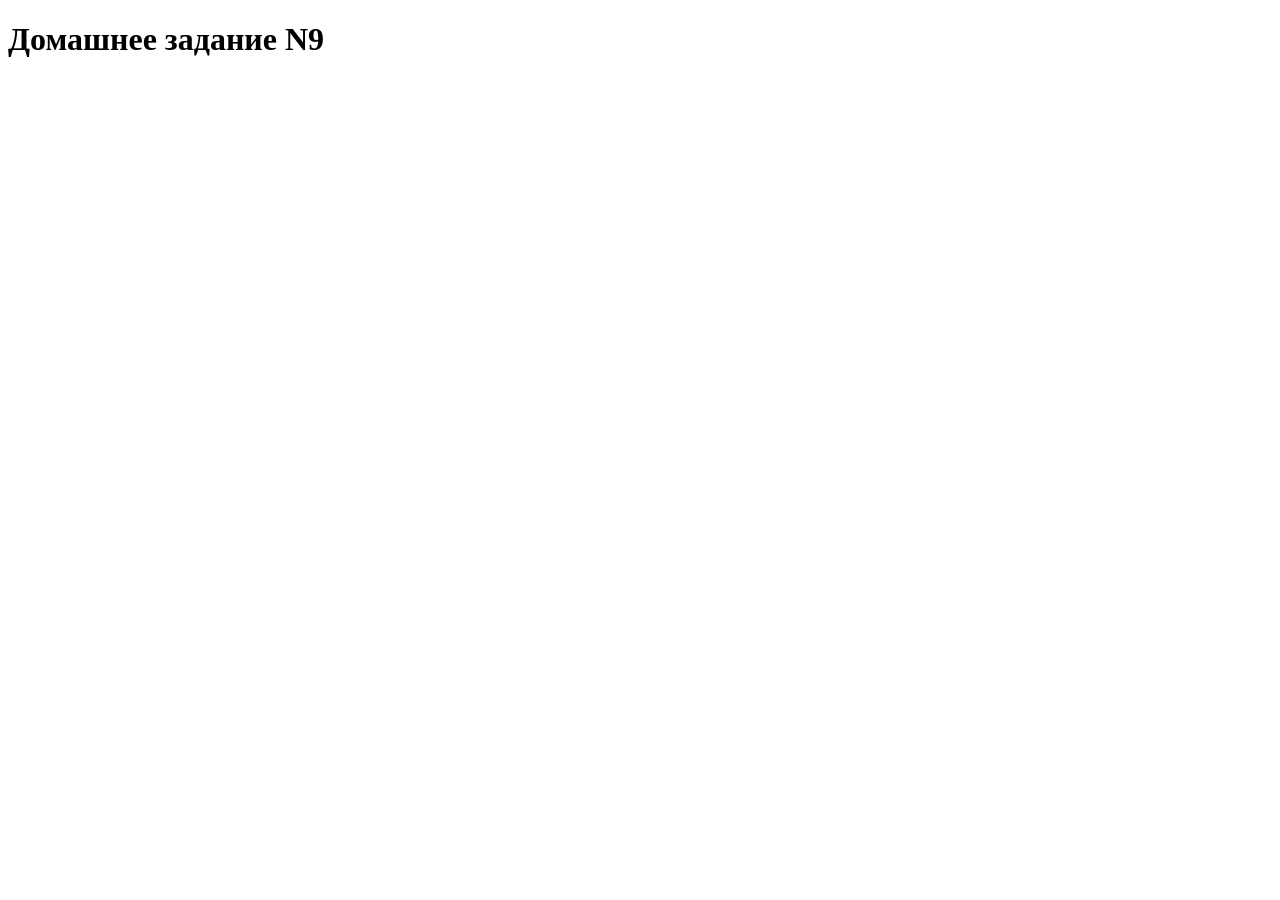
==== index.html @ a5bd737f "Домашнее задание №9): Реализованы все задания нативными методами" ====
<!DOCTYPE html>
<html lang="ru">
<head>
    <meta charset="UTF-8">
    <meta name="viewport" content="width=device-width, initial-scale=1.0">
    <title>Домашнее задание N9</title>
</head>
<body>
    <h1>Домашнее задание N9</h1>
    <script type="module" src="./homework-9.js"></script>
</body>
</html>
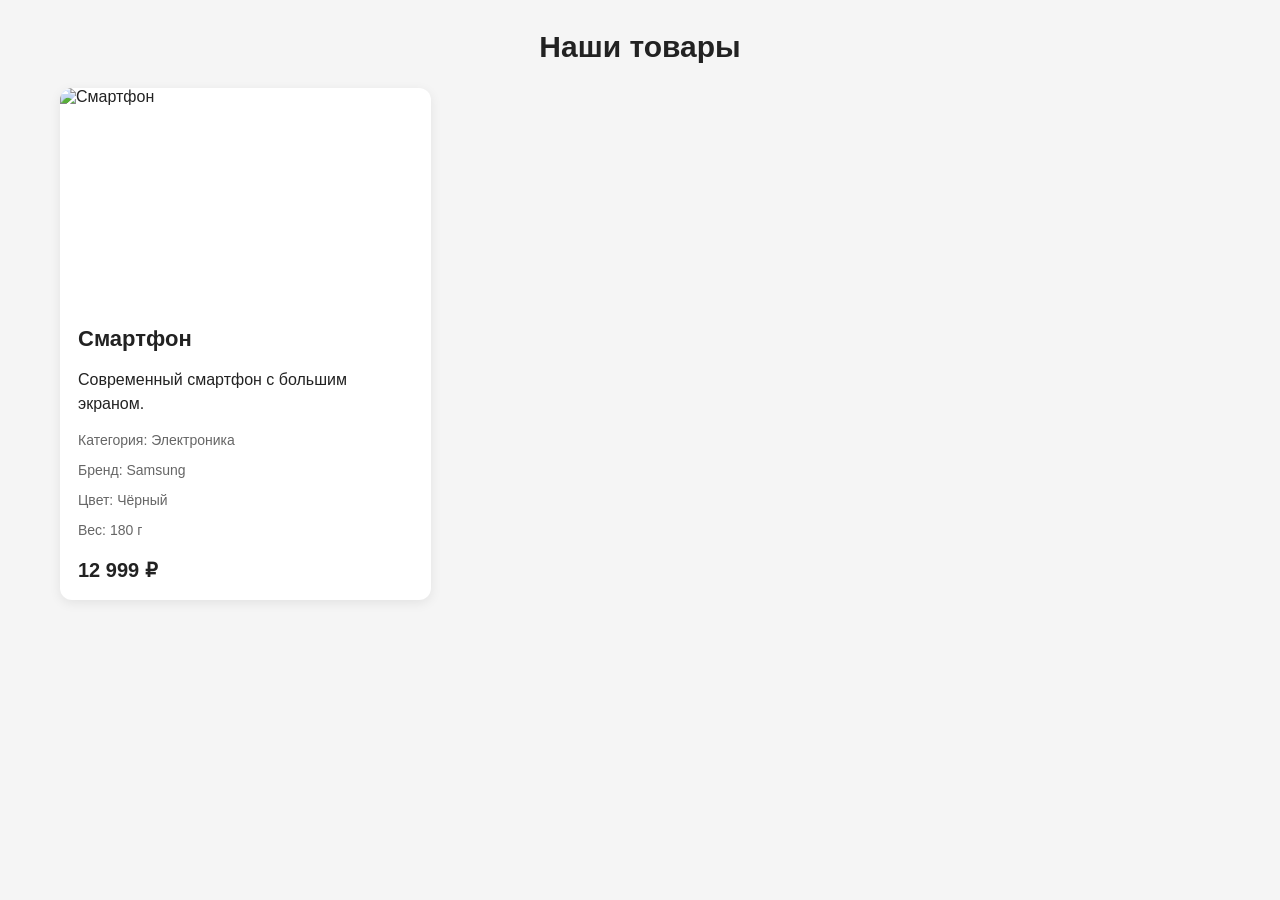
==== commit e9dc25b7: "Домашнее задание №10: Реализовал шаблон продуктовых карточек" ====
--- a/index.html
+++ b/index.html
@@ -1,12 +1,21 @@
 <!DOCTYPE html>
 <html lang="ru">
 <head>
-    <meta charset="UTF-8">
-    <meta name="viewport" content="width=device-width, initial-scale=1.0">
-    <title>Домашнее задание N9</title>
+  <meta charset="UTF-8">
+  <meta name="viewport" content="width=device-width, initial-scale=1.0">
+  <title>Домашнее задание №10</title>
+  <link rel="stylesheet" href="./style.css">
+  <script type="module" src="./js/homework-10.js"></script>
 </head>
 <body>
-    <h1>Домашнее задание N9</h1>
-    <script type="module" src="./homework-9.js"></script>
+  <main class="products-page">
+    <h1 class="products-title">Наши товары</h1>
+
+    <section
+      class="products-container"
+      id="products-container"
+      aria-label="Список товаров"
+    ></section>
+  </main>
 </body>
 </html>
--- a/style.css
+++ b/style.css
@@ -0,0 +1,81 @@
+* {
+  box-sizing: border-box;
+}
+
+body {
+  margin: 0;
+  font-family: Arial, sans-serif;
+  background-color: #f5f5f5;
+  color: #222;
+}
+
+.products-page {
+  max-width: 1200px;
+  margin: 0 auto;
+  padding: 30px 20px;
+}
+
+.products-title {
+  margin: 0 0 24px;
+  text-align: center;
+  font-size: 30px;
+}
+
+.products-container {
+  display: grid;
+  grid-template-columns: repeat(3, minmax(0, 1fr));
+  gap: 24px;
+}
+
+.product-card {
+  overflow: hidden;
+  background-color: #fff;
+  border-radius: 12px;
+  box-shadow: 0 3px 12px rgb(0 0 0 / 8%);
+}
+
+.product-card__image {
+  display: block;
+  width: 100%;
+  height: 220px;
+  object-fit: cover;
+}
+
+.product-card__content {
+  padding: 18px;
+}
+
+.product-card__title {
+  margin: 0 0 12px;
+  font-size: 22px;
+}
+
+.product-card__description {
+  line-height: 1.5;
+}
+
+.product-card__category,
+.product-card__brand,
+.product-card__color,
+.product-card__weight {
+  font-size: 14px;
+  color: #666;
+}
+
+.product-card__price {
+  margin-bottom: 0;
+  font-size: 20px;
+  font-weight: bold;
+}
+
+@media (max-width: 800px) {
+  .products-container {
+    grid-template-columns: repeat(2, minmax(0, 1fr));
+  }
+}
+
+@media (max-width: 520px) {
+  .products-container {
+    grid-template-columns: 1fr;
+  }
+}
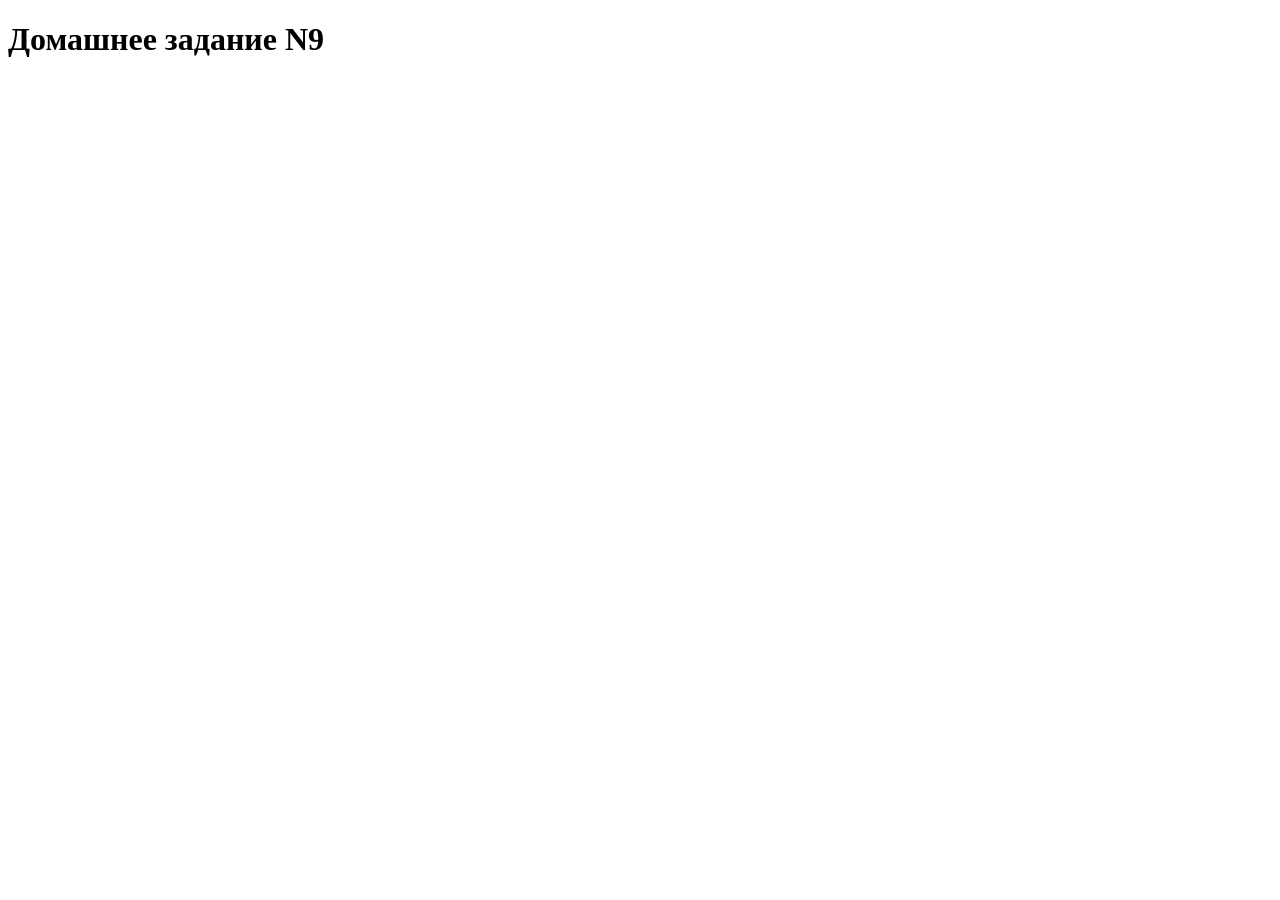
==== commit 8fbb011a: "Merge pull request #2 from ismail2109/feature/9-homework (Домашнее задание №9): Реализованы все зада" ====
--- a/index.html
+++ b/index.html
@@ -1,21 +1,12 @@
 <!DOCTYPE html>
 <html lang="ru">
 <head>
-  <meta charset="UTF-8">
-  <meta name="viewport" content="width=device-width, initial-scale=1.0">
-  <title>Домашнее задание №10</title>
-  <link rel="stylesheet" href="./style.css">
-  <script type="module" src="./js/homework-10.js"></script>
+    <meta charset="UTF-8">
+    <meta name="viewport" content="width=device-width, initial-scale=1.0">
+    <title>Домашнее задание N9</title>
 </head>
 <body>
-  <main class="products-page">
-    <h1 class="products-title">Наши товары</h1>
-
-    <section
-      class="products-container"
-      id="products-container"
-      aria-label="Список товаров"
-    ></section>
-  </main>
+    <h1>Домашнее задание N9</h1>
+    <script type="module" src="./homework-9.js"></script>
 </body>
 </html>
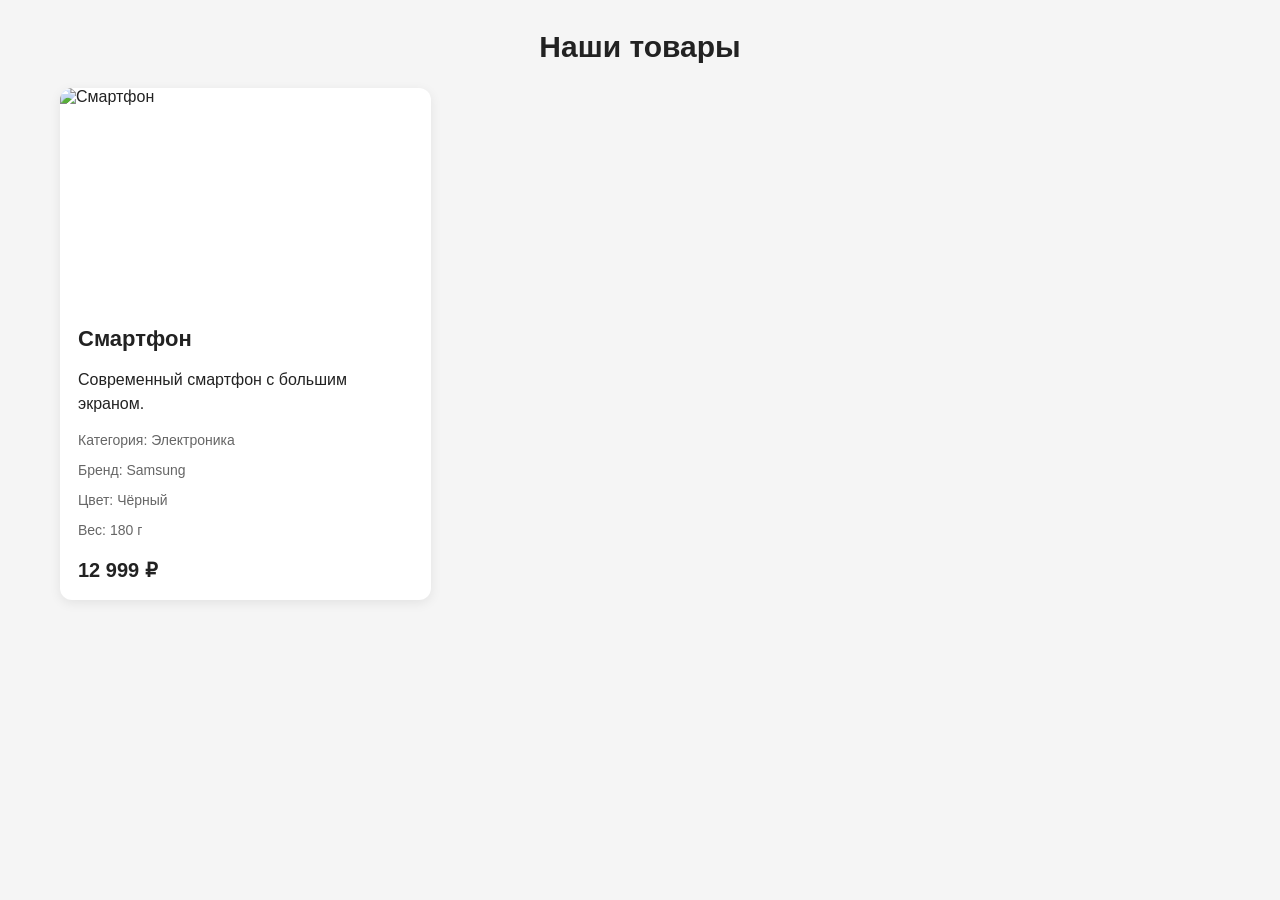
==== commit d13598d4: "Merge branch 'feature/10-homework'" ====
--- a/index.html
+++ b/index.html
@@ -1,12 +1,21 @@
 <!DOCTYPE html>
 <html lang="ru">
 <head>
-    <meta charset="UTF-8">
-    <meta name="viewport" content="width=device-width, initial-scale=1.0">
-    <title>Домашнее задание N9</title>
+  <meta charset="UTF-8">
+  <meta name="viewport" content="width=device-width, initial-scale=1.0">
+  <title>Домашнее задание №10</title>
+  <link rel="stylesheet" href="./style.css">
+  <script type="module" src="./js/homework-10.js"></script>
 </head>
 <body>
-    <h1>Домашнее задание N9</h1>
-    <script type="module" src="./homework-9.js"></script>
+  <main class="products-page">
+    <h1 class="products-title">Наши товары</h1>
+
+    <section
+      class="products-container"
+      id="products-container"
+      aria-label="Список товаров"
+    ></section>
+  </main>
 </body>
 </html>
--- a/style.css
+++ b/style.css
@@ -0,0 +1,81 @@
+* {
+  box-sizing: border-box;
+}
+
+body {
+  margin: 0;
+  font-family: Arial, sans-serif;
+  background-color: #f5f5f5;
+  color: #222;
+}
+
+.products-page {
+  max-width: 1200px;
+  margin: 0 auto;
+  padding: 30px 20px;
+}
+
+.products-title {
+  margin: 0 0 24px;
+  text-align: center;
+  font-size: 30px;
+}
+
+.products-container {
+  display: grid;
+  grid-template-columns: repeat(3, minmax(0, 1fr));
+  gap: 24px;
+}
+
+.product-card {
+  overflow: hidden;
+  background-color: #fff;
+  border-radius: 12px;
+  box-shadow: 0 3px 12px rgb(0 0 0 / 8%);
+}
+
+.product-card__image {
+  display: block;
+  width: 100%;
+  height: 220px;
+  object-fit: cover;
+}
+
+.product-card__content {
+  padding: 18px;
+}
+
+.product-card__title {
+  margin: 0 0 12px;
+  font-size: 22px;
+}
+
+.product-card__description {
+  line-height: 1.5;
+}
+
+.product-card__category,
+.product-card__brand,
+.product-card__color,
+.product-card__weight {
+  font-size: 14px;
+  color: #666;
+}
+
+.product-card__price {
+  margin-bottom: 0;
+  font-size: 20px;
+  font-weight: bold;
+}
+
+@media (max-width: 800px) {
+  .products-container {
+    grid-template-columns: repeat(2, minmax(0, 1fr));
+  }
+}
+
+@media (max-width: 520px) {
+  .products-container {
+    grid-template-columns: 1fr;
+  }
+}
